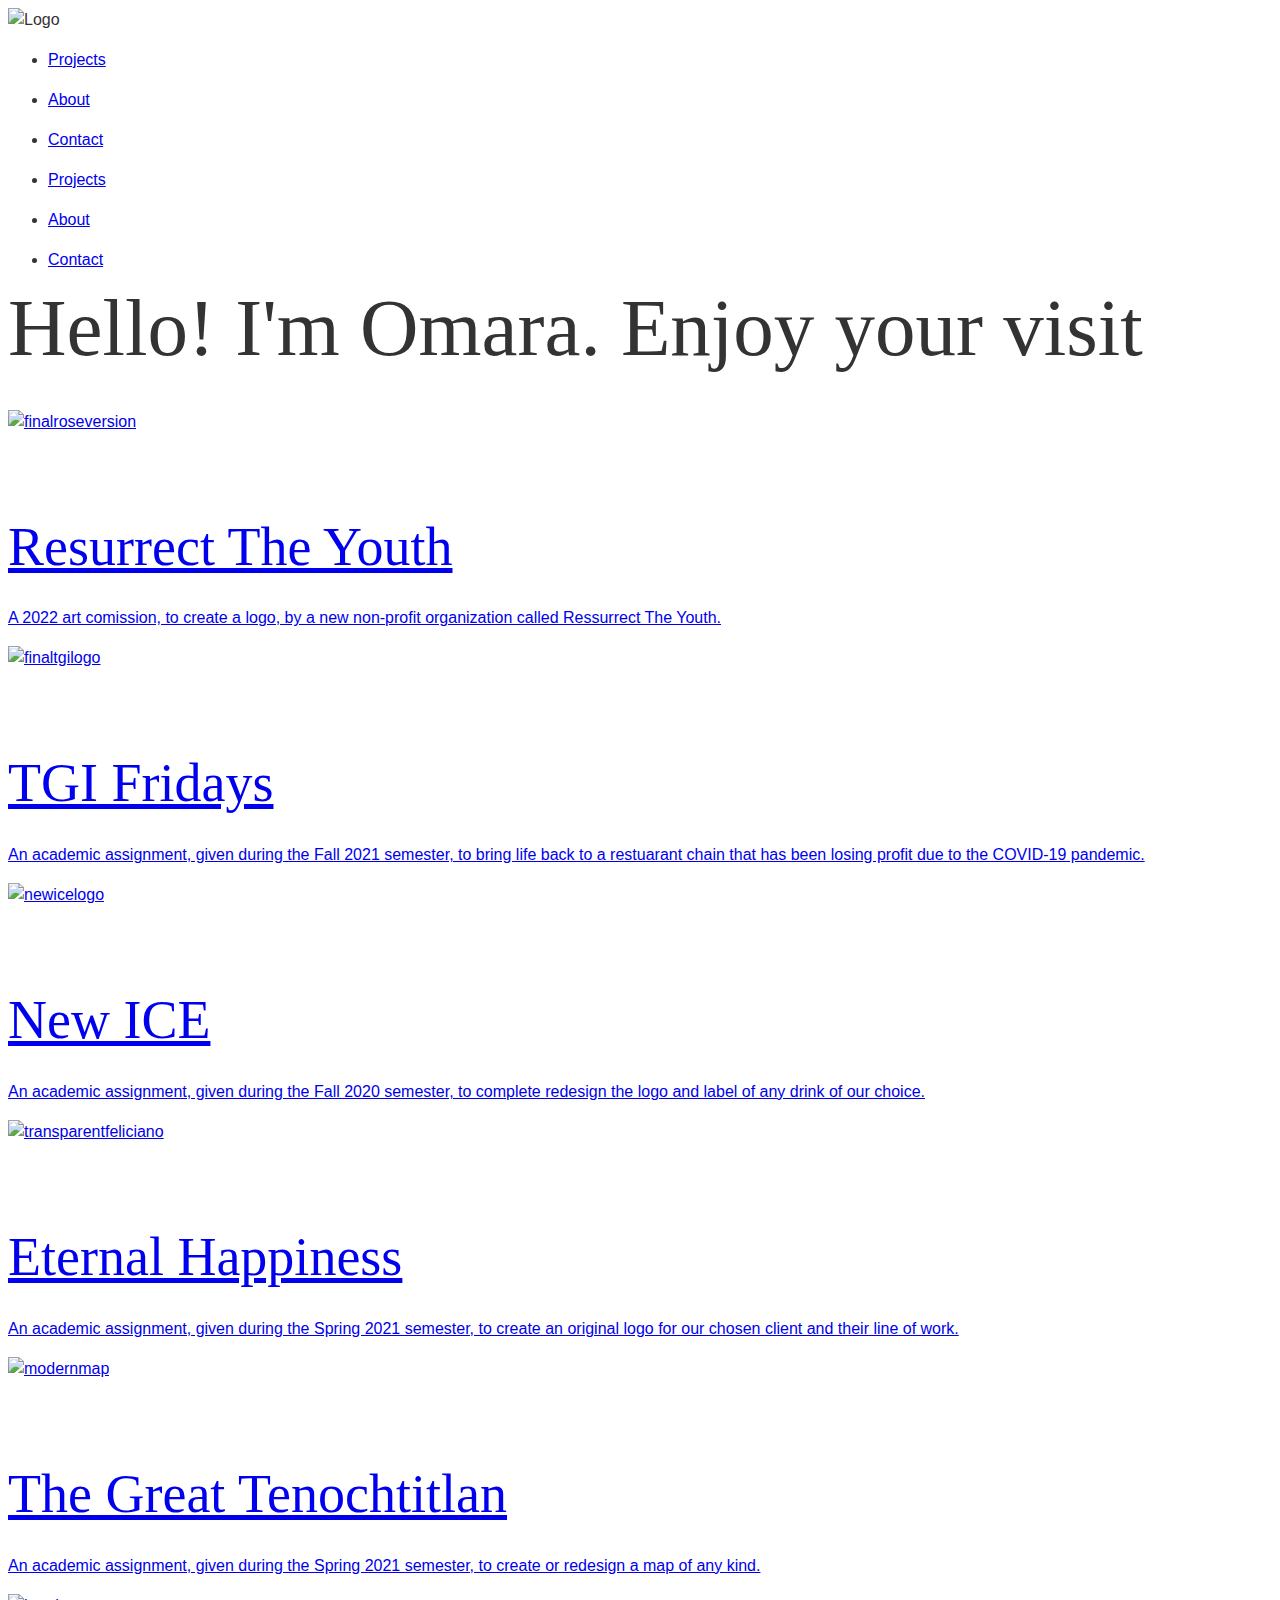
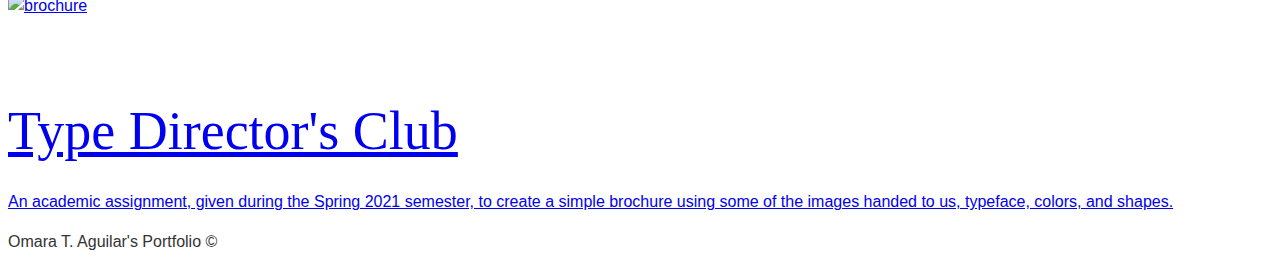
==== index.html @ bab2ff68 "change index" ====
<!doctype html>

<html lang="en">
<head>
  <meta charset="utf-8">
  <title>portfolio</title>
  <meta name="viewport" content="width=device-width, initial-scale=1">

  <meta name="description" content="">
  <meta name="author" content="">

  <meta property="og:title" content="">
  <meta property="og:type" content="website">
  <meta property="og:url" content="">
  <meta property="og:description" content="">
  <meta property="og:image" content="">

  <link rel="stylesheet" href="css/normalize.css">
  <link rel="stylesheet" href="css/styles.css">
</head>

<body>
  <header class="site-header">
    <div class="bottom-header">
      
        <img src="images/mylogo.jpg" alt="Logo">
      <nav>

        <a href="#" class="hamburger"></a>

        <ul id="menu" class="menu">
          <li><a href="index.html">Projects</a></li>
          <li><a href="about.html">About</a></li>
          <li><a href="contact.html">Contact</a></li>
        </ul>

        <ul id="menu-mobile" class="mobile-menu">
          <li><a href="index.html">Projects</a></li>
          <li><a href="about.html">About</a></li>
          <li><a href="contact.html">Contact</a></li>
        </ul>
      </nav>
    </div>
  </header>

      <h1>Hello! I'm Omara. Enjoy your visit</h1>
      
      <main class="page-projects">
        <!-- your page content here... -->
        <a href="project1.html">
        <section class="project">
          <div class="project-image">
            <img src="images/project1/finalroseversion.jpg" alt="finalroseversion">
          </div>
        </section>

       <section class ="intros">
          <h2>Resurrect The Youth</h2>
          <div class="intro-text">
            <p>A 2022 art comission, to create a logo, by a new non-profit organization called Ressurrect The Youth.</p>
          </div>
        </section>
        </a>

        <a href="project2.html">
        <section class="project">
          <div class="project-image">
            <img src="images/project2/finaltgilogo.jpg" alt="finaltgilogo">
          </div>
        </section>
        
        <section class ="intros">
          <h2>TGI Fridays</h2>
          <div class="intro-text">
            <p>An academic assignment, given during the Fall 2021 semester, to bring life back to a restuarant chain that has been losing profit due to the COVID-19 pandemic.</p>
          </div>
        </section>
        </a>

        <a href="project3.html">
        <section class="project">
          <div class="project-image">
            <img src="images/project3/newicelogo.jpg" alt="newicelogo">
          </div>
        </section>

        <section class ="intros">
          <h2>New ICE</h2>
          <div class="intro-text">
            <p>An academic assignment, given during the Fall 2020 semester, to complete redesign the logo and label of any drink of our choice.</p>
          </div>
        </section>
        </a>
      
        <a href="project4.html">
        <section class="project">
          <div class="project-image">
            <img src="images/project4/transparentfeliciano.PNG" alt="transparentfeliciano">
          </div>
        </section>
        
        <section class ="intros">
          <h2>Eternal Happiness</h2>
          <div class="intro-text">
            <p>An academic assignment, given during the Spring 2021 semester, to create an original logo for our chosen client and their line of work.</p>
          </div>
        </section>
        </a>

        <a href="project5.html">
        <section class="project">
          <div class="project-image">
            <img src="images/project5/modernmap.jpg" alt="modernmap">
          </div>
        </section>

        <section class ="intros">
          <h2>The Great Tenochtitlan</h2>
          <div class="intro-text">
            <p>An academic assignment, given during the Spring 2021 semester, to create or redesign a map of any kind.</p>
          </div>
        </section>
        </a>

        <a href="project6.html">
        <section class="project">
          <div class="project-image">
            <img src="images/project6/brochure.jpg" alt="brochure">
          </div>
        </section>

        <section class ="intros">
          <h2>Type Director's Club</h2>
          <div class="intro-text">
            <p>An academic assignment, given during the Spring 2021 semester, to create a simple brochure using some of the images handed to us, typeface, colors, and shapes.</p>
          </div>
        </section>
        </a>
      </main>
      
      <footer class="site-footer">
        <!-- your site footer content here... -->
        Omara T. Aguilar's Portfolio &copy;
      </footer>
    
    <script src="https://code.jquery.com/jquery-3.6.0.min.js" integrity="sha256-/xUj+3OJU5yExlq6GSYGSHk7tPXikynS7ogEvDej/m4=" crossorigin="anonymous"></script>
    <script src="js/main.js"></script>
</body>
</html>
---- css/styles.css ----
/*  ==========================
    BASE TYPOGRAPHY
    This is added as a template to help start. 
    You should change the fonts, font-sizes and anything else appropriate for your site.
    ========================== */

/* Optional, include a web font. @import must come before other styles. These examples are commented out */

/*
@import url('https://fonts.googleapis.com/css?family=Rubik:400,400i,700,700i');
@import url('https://fonts.googleapis.com/css?family=Barlow+Condensed:400,500');
*/

/* The html and body selectors below set the base type for the entire page */
html {
    font-size: 1em;
}

body {
    font-family: sans-serif;
    font-weight: 400;
    line-height: 1.5;
    color: #333;
}


/* This adds space between paragraphs and list items*/
/* NOTE: most Navigations use list items so you will need to */
/* explicity set the margins on those so this rule doesn't */
/* mess up your navigation styling */
p,
li {
    margin-top: 0;
    margin-bottom: 1em;
}


/* Base Styling for headings.
    You can and should modify these to fit your site*/
h1,
h2,
h3,
h4,
h5,
h6 {
    font-weight: 500;
    font-family: serif;
}


/* For each of your headings at minimum set the margin, size, line-height. 
Adjust font-weight and other properties as needed. */

h1 {
    font-size: 5.063em;
    line-height: 1;
    margin: 0 0 0.5em 0;
}

h2 {
    font-size: 3.375em;
    line-height: 1.2;
    margin: 1.5em 0 0.5em 0;
}

h3 {
    font-size: 2.25em;
    line-height: 1;
    margin: 1.5em 0 0.25em 0;
}

h4 {
    font-size: 1.5em;
    line-height: 1;
    margin: 1.5em 0 0.5em 0;
    font-weight: 400;
}

h5 {
    font-size: 1em;
    line-height: 1;
    margin: 1.5em 0 0.5em 0;
    font-weight: 400;
}

h6 {
    font-size: 1em;
    line-height: 1.5;
    margin: 1em 0 0 0;
    font-weight: 400;
    /* normal */
    text-transform: uppercase;
}

/*  ==========================
    BASE RESPONSIVE
    ========================== */

/* Use border-box box-sizing. This isn't strictly necessary with CSS Grid but can be helpful if you're using a float fallback and it tends to be more intuitive.*/

html {
    box-sizing: border-box;
}

*,
*:before,
*:after {
    box-sizing: inherit;
}


/* This is basic way to make images responsive. This means if they're larger than their container they will shrink to fit it. Not a complete solution to responsive images. */

img, video {
    width: auto;
    height: auto;
    max-width: 100%;
}

/*RESPONSIVE VIDEO
See for more info: https://codepen.io/profstein/pen/mrMLRj
*/
.videoWrapper{
    position: relative;
    height: 0;
    /* padding-bottom: 75%; */ /* 4:3 aspect ratio */
    padding-bottom: 56.25%; /* 16:9 aspect ratio */
}

.videoWrapper iframe{
    position: absolute;
    top: 0;
    left: 0;
    width:100%;
    height: 100%;
}


/*  ==========================
    YOUR STYLES
    Add your styles below.
    ========================== */
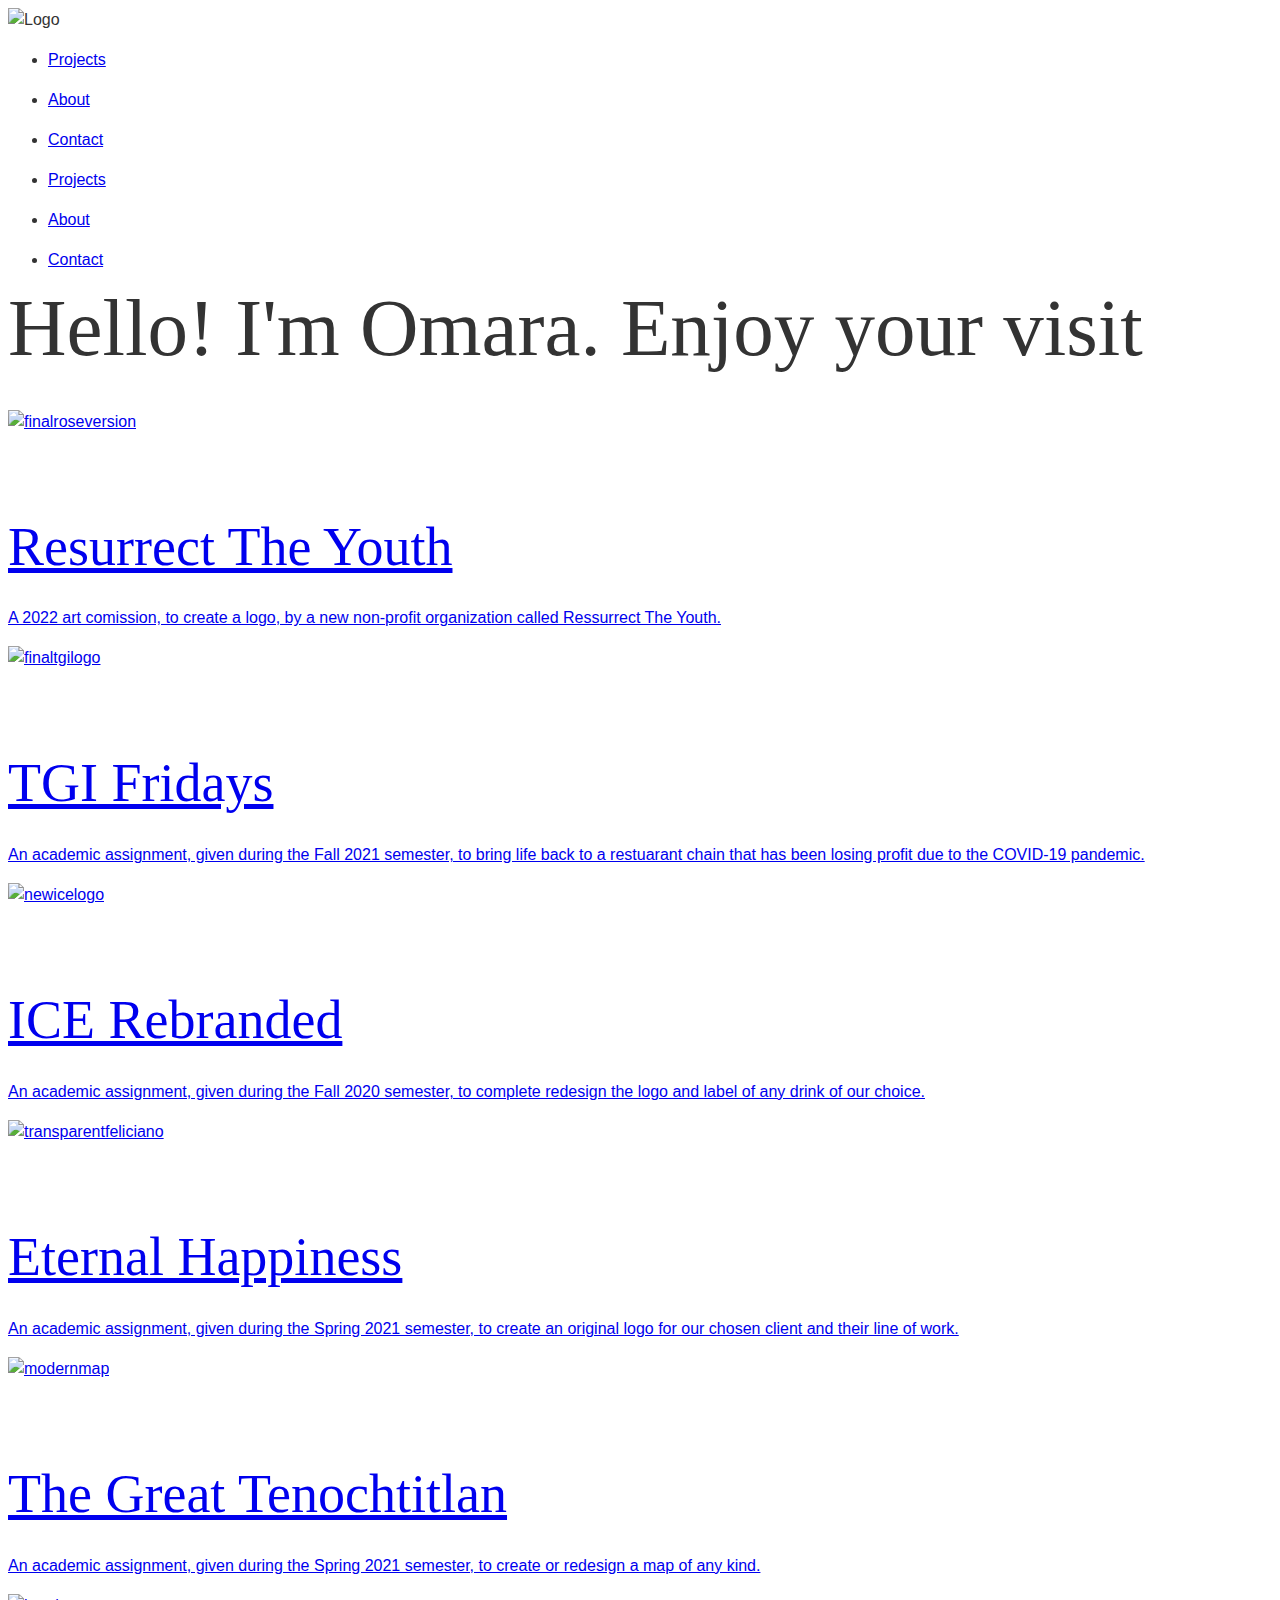
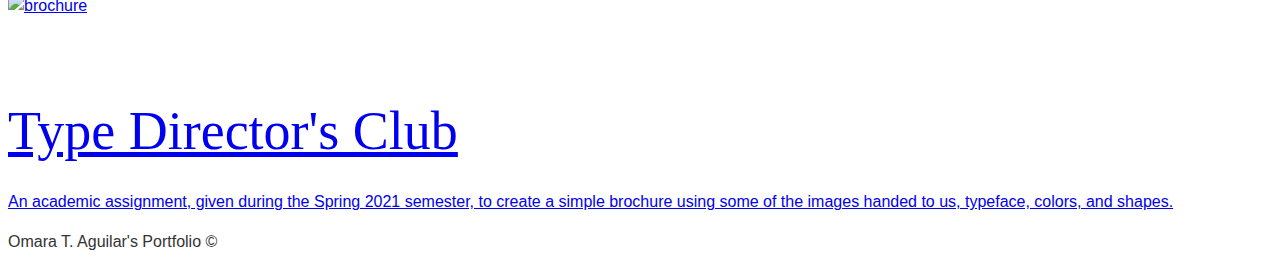
==== commit 8e3cac62: "change index" ====
--- a/index.html
+++ b/index.html
@@ -85,7 +85,7 @@
         </section>
 
         <section class ="intros">
-          <h2>New ICE</h2>
+          <h2>ICE Rebranded</h2>
           <div class="intro-text">
             <p>An academic assignment, given during the Fall 2020 semester, to complete redesign the logo and label of any drink of our choice.</p>
           </div>
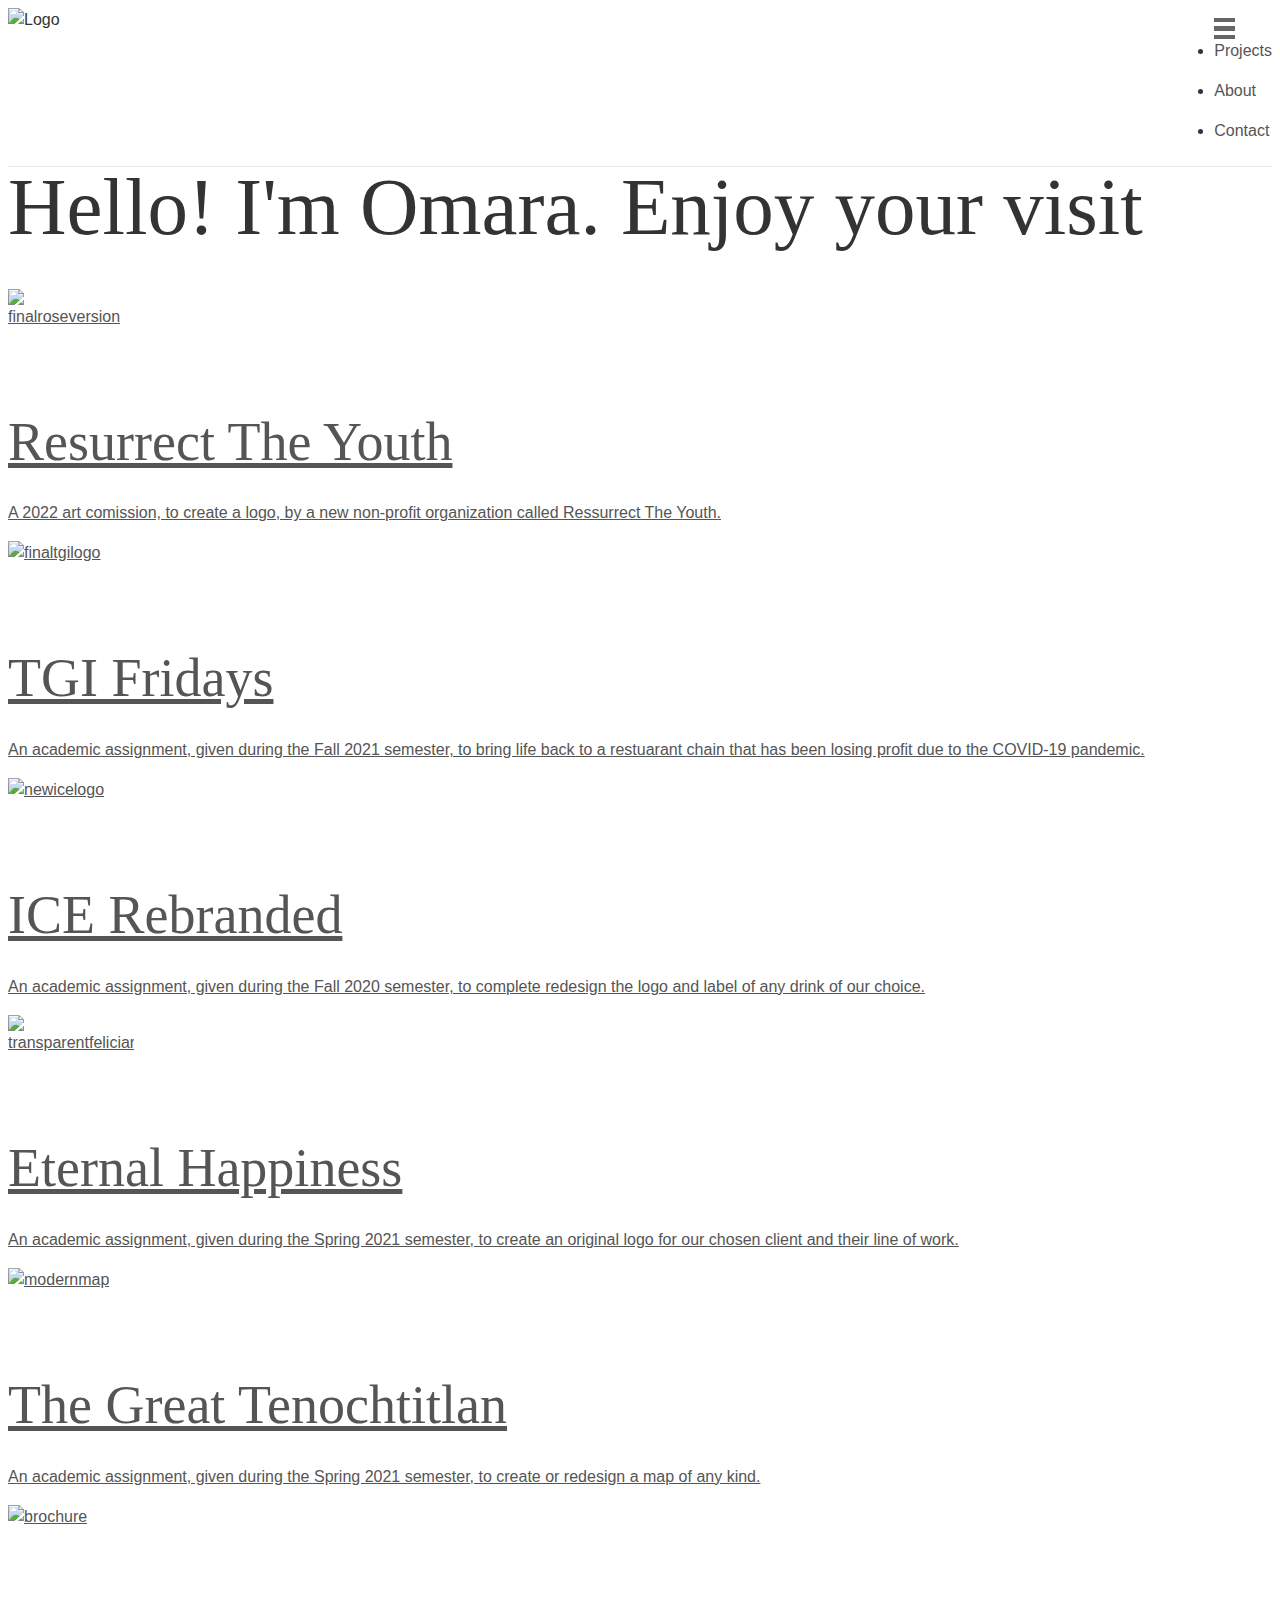
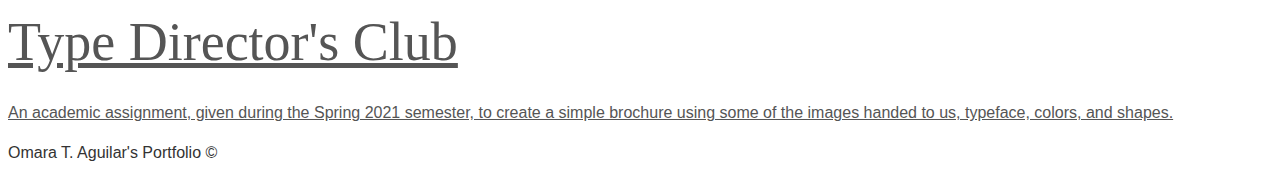
==== commit 6a3731ed: "change index" ====
--- a/index.html
+++ b/index.html
@@ -23,7 +23,7 @@
   <header class="site-header">
     <div class="bottom-header">
       
-        <img src="images/mylogo.jpg" alt="Logo">
+        <img src="images/mylogo.jpg" class="Logo" alt="Logo">
       <nav>
 
         <a href="#" class="hamburger"></a>
--- a/css/styles.css
+++ b/css/styles.css
@@ -139,4 +139,143 @@
 /*  ==========================
     YOUR STYLES
     Add your styles below.
-    ========================== */+    ========================== */
+
+/* =========
+    Navbar Start
+=================== */
+@import url('https://fonts.googleapis.com/css?family=Roboto:400&display=swap');
+
+*, *:before, *:after {
+    box-sizing: border-box;
+}
+img{
+  width:auto;
+  height: 10%;
+  max-width: 10%;
+}
+a{
+  color: #555;
+}
+header.site-header{
+  font-family: 'Roboto', sans-serif;
+  font-weight: 400;
+}
+header.site-header .logo img{
+  width:320px;
+}
+
+header.site-header .bottom-header {
+    border-bottom: 1px solid #e9e9e9;
+    padding-bottom: 7px;
+/*     margin-right: 42px; */
+}
+header.site-header .bottom-header:after, header.site-header .top-header:after {
+    content: '';
+    display: table;
+    clear: both;
+}
+
+@media (max-width: 1285px){
+  header.site-header .bottom-header {
+    margin-right: 0;
+  }
+}
+
+header.site-header nav {
+    float: right;
+    padding-top: 15px;
+}
+@media (max-width: 1285px){
+  header.site-header nav {
+    padding-top: 10px;
+}
+}
+
+.hamburger {
+    display: none;
+    background: linear-gradient(to bottom, #666666 0%, #666666 20%, rgba(0, 0, 0, 0) 20%, rgba(0, 0, 0, 0) 40%, #666666 40%, #666666 60%, rgba(0, 0, 0, 0) 60%, rgba(0, 0, 0, 0) 80%, #666666 80%, #666666 100%);
+    width: 21px;
+    height: 21px;
+}
+@media (max-width: 1285px){
+  .hamburger {
+    display: block;
+  }
+}
+
+
+nav > ul {
+    margin: 0;
+    padding: 0;
+}
+nav a{
+  text-decoration: none;
+}
+
+header.site-header .menu {
+    text-transform: uppercase;
+    list-style: none;
+    padding-left: 0;
+    font-size: 14px;
+}
+
+header.site-header .menu li {
+    float: left;
+    margin-right: 35px;
+    position: relative;
+}
+header.site-header .menu li:last-of-type {
+  margin-right: 10px;
+}
+
+header.site-header .menu li a {
+    text-decoration: none;
+    color: #666666;
+}
+
+@media (max-width: 1284px){
+  header.site-header .menu {
+    display: none;
+    background-color: white;
+  }
+
+  header.site-header .menu li {
+      margin-right: 0;
+      display: block;
+      float: none;
+      padding-bottom: 14px;
+      text-align: center;
+  }
+  
+  header.site-header .menu li a {
+    display: block;
+    padding-top: 6px;
+    padding-bottom: 6px;
+    display: inline-block;
+    position: relative;
+  }
+
+}
+
+@media (max-width: 1023px){
+  header.site-header .menu li {
+    margin-right: 22px;
+  }
+}
+
+header.site-header .menu.mobile-menu {
+    display: none;
+    position: absolute;
+    width: 100%;
+    top: 0;
+    right: 0;
+    z-index: 5;
+    padding-left: 20px;
+    padding-top: 12px;
+    border-bottom: 1px solid #e9e9e9;
+}
+
+/* =========
+    Navbar Ends
+=================== */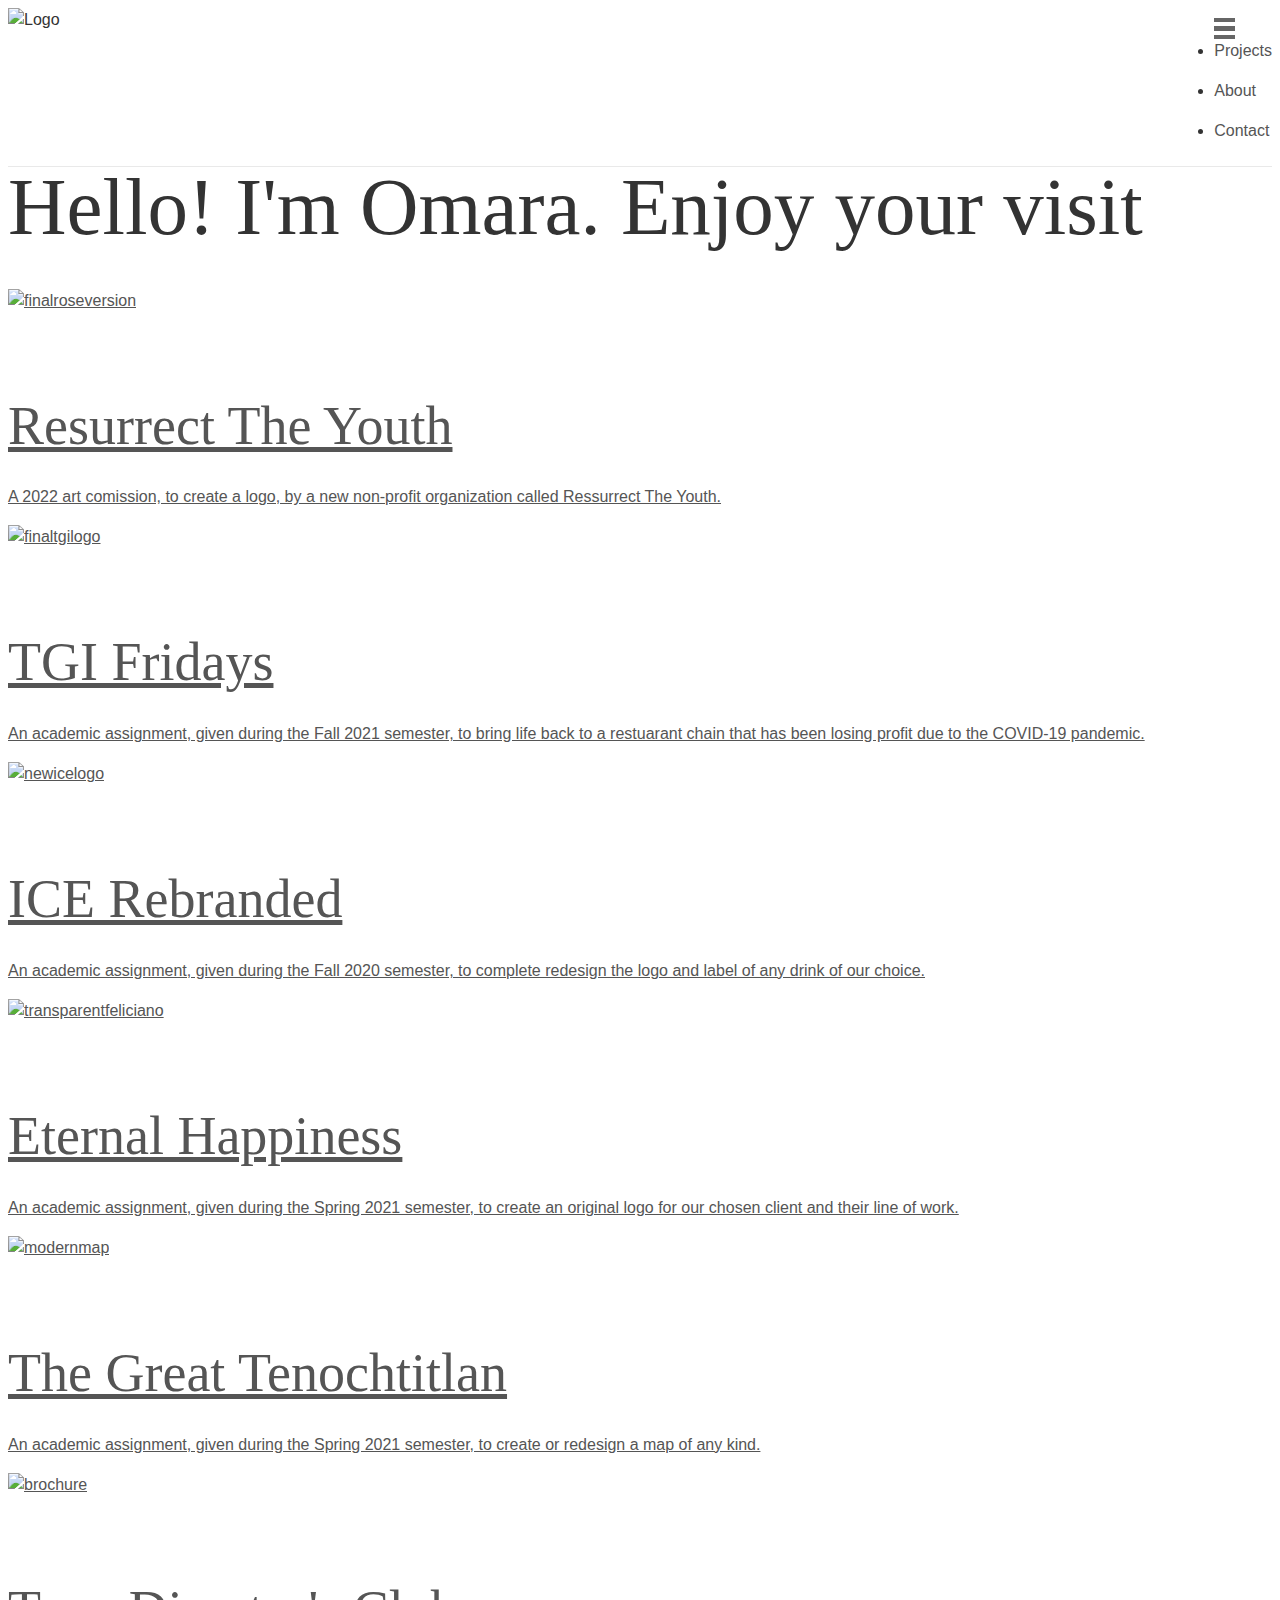
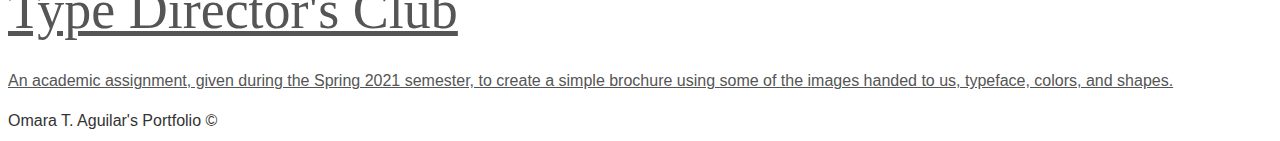
==== commit cb3e06a1: "change" ====
--- a/index.html
+++ b/index.html
@@ -23,7 +23,7 @@
   <header class="site-header">
     <div class="bottom-header">
       
-        <img src="images/mylogo.jpg" class="Logo" alt="Logo">
+        <img src="images/mylogo.jpg" class="logo" alt="Logo">
       <nav>
 
         <a href="#" class="hamburger"></a>
--- a/css/styles.css
+++ b/css/styles.css
@@ -149,7 +149,7 @@
 *, *:before, *:after {
     box-sizing: border-box;
 }
-img{
+.logo {
   width:auto;
   height: 10%;
   max-width: 10%;
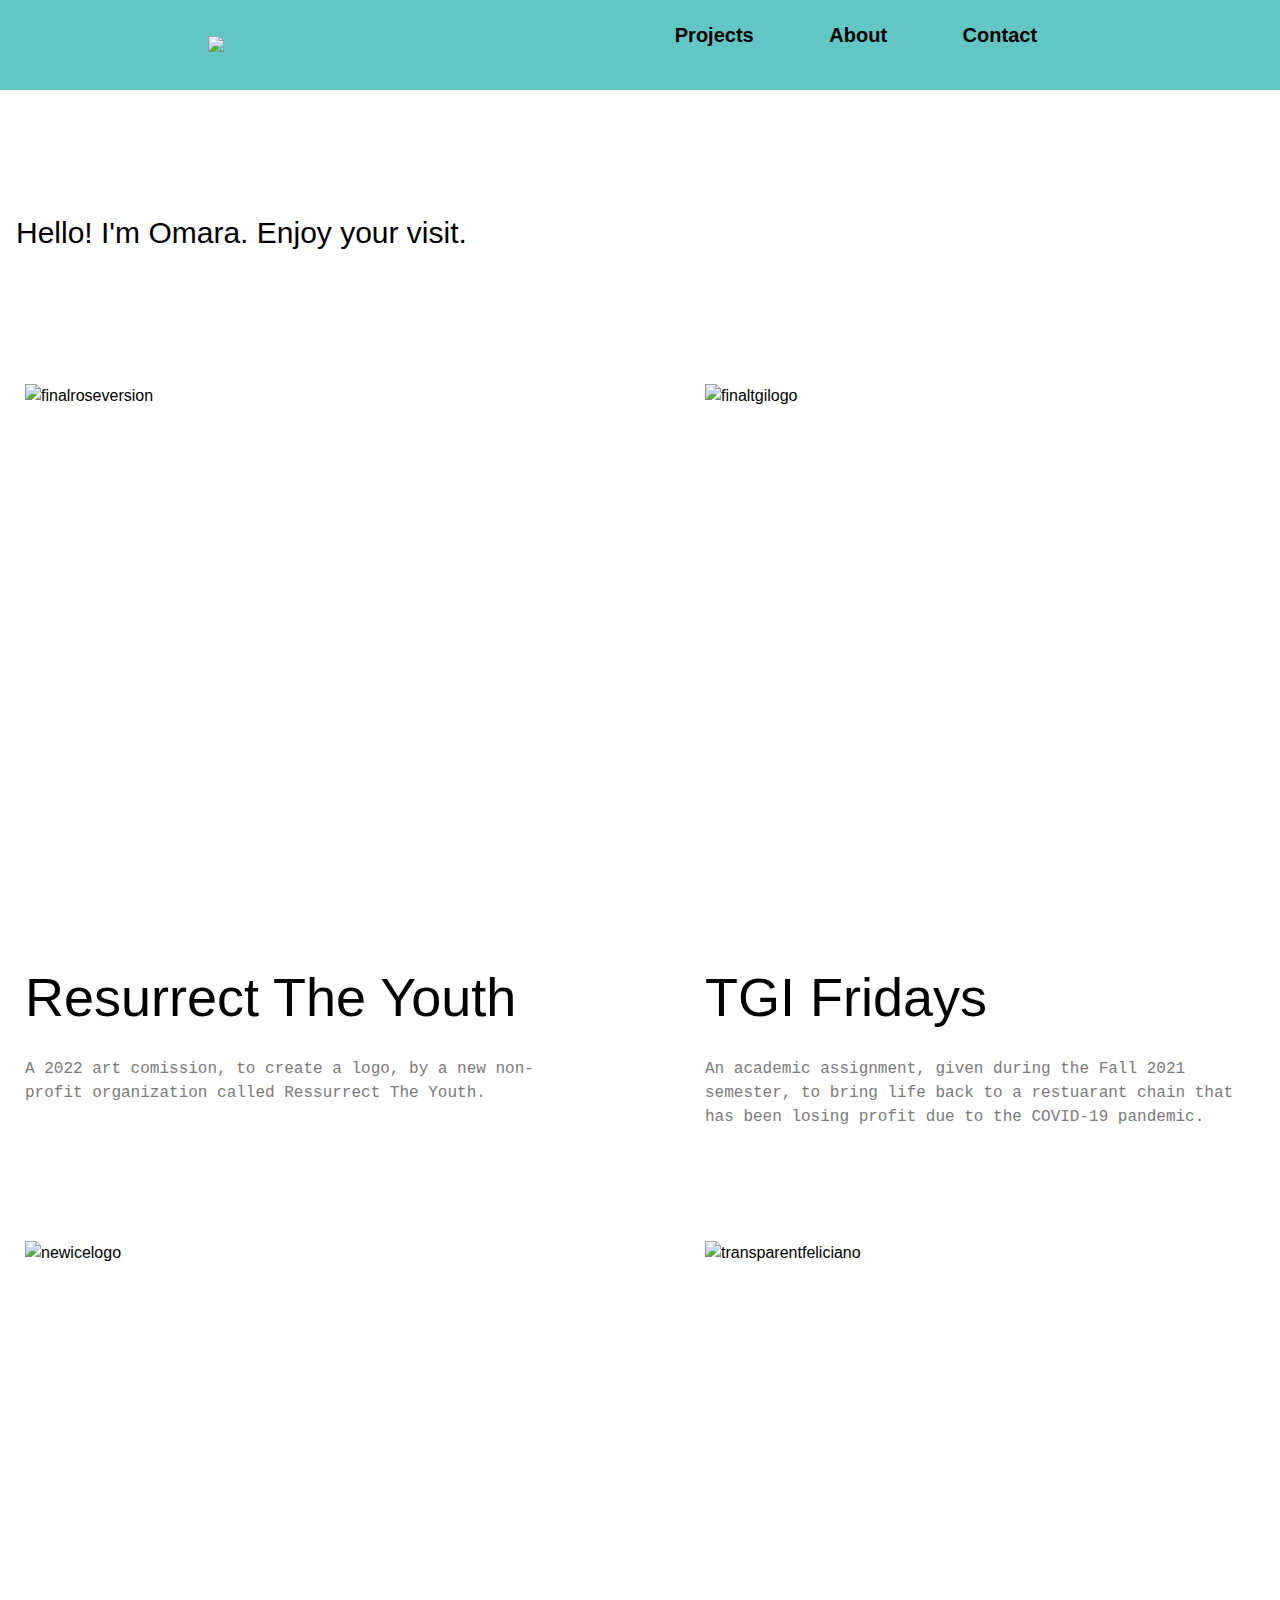
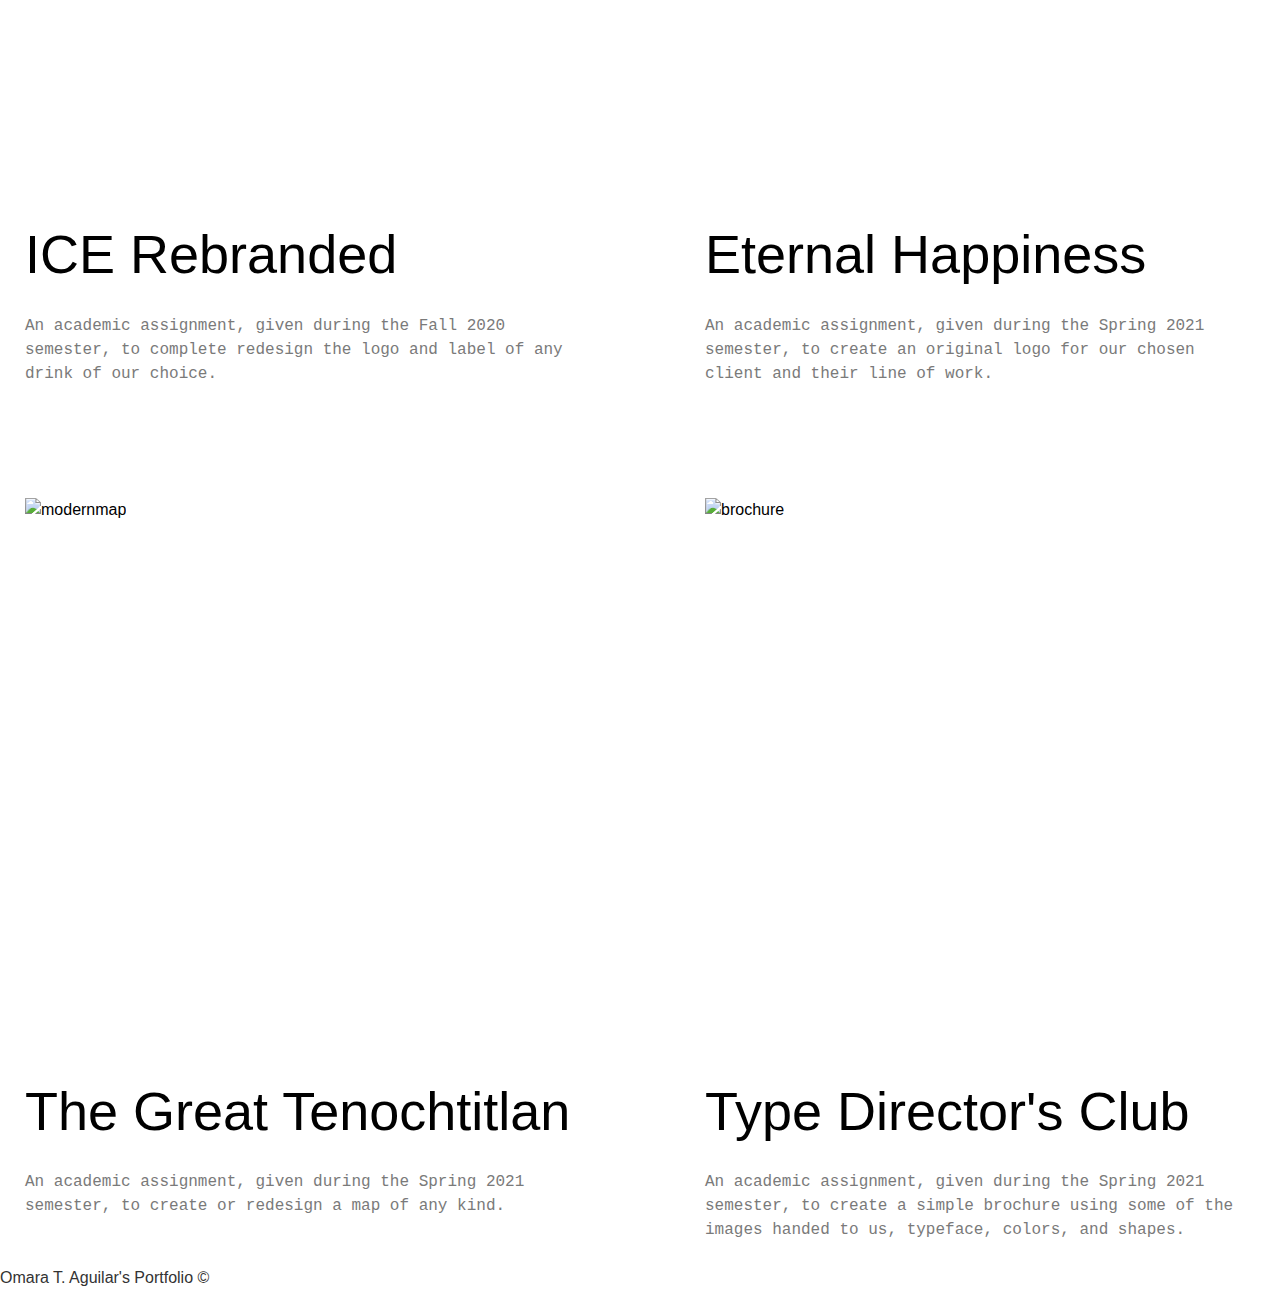
==== commit beefea97: "change" ====
--- a/index.html
+++ b/index.html
@@ -20,30 +20,32 @@
 </head>
 
 <body>
-  <header class="site-header">
-    <div class="bottom-header">
-      
-        <img src="images/mylogo.jpg" class="logo" alt="Logo">
-      <nav>
+  <header>
+    <nav class="navbar">
+      <div class="container-icon" id="toggle-button">
+        <img class="logo" src="images/mylogo.jpg">
+      </div>
 
-        <a href="#" class="hamburger"></a>
+      <ul class="nav-list" id="navi-list">
+        <li class="list-item">
+          <a href="index.html">Projects</a>
+        </li>
+        <li class="list-item">
+          <a href="about.html">About</a>
+        </li>
+        <li class="list-item">
+          <a href="contact.html">Contact</a>
+        </li>
+      </ul>
+      <div class="menu">
+        <div class="menu-line"></div>
+        <div class="menu-line"></div>
+        <div class="menu-line"></div>
+      </div>
+</nav>
+</header>
 
-        <ul id="menu" class="menu">
-          <li><a href="index.html">Projects</a></li>
-          <li><a href="about.html">About</a></li>
-          <li><a href="contact.html">Contact</a></li>
-        </ul>
-
-        <ul id="menu-mobile" class="mobile-menu">
-          <li><a href="index.html">Projects</a></li>
-          <li><a href="about.html">About</a></li>
-          <li><a href="contact.html">Contact</a></li>
-        </ul>
-      </nav>
-    </div>
-  </header>
-
-      <h1>Hello! I'm Omara. Enjoy your visit</h1>
+      <h1>Hello! I'm Omara. Enjoy your visit.</h1>
       
       <main class="page-projects">
         <!-- your page content here... -->
@@ -146,4 +148,12 @@
     <script src="https://code.jquery.com/jquery-3.6.0.min.js" integrity="sha256-/xUj+3OJU5yExlq6GSYGSHk7tPXikynS7ogEvDej/m4=" crossorigin="anonymous"></script>
     <script src="js/main.js"></script>
 </body>
+<script>
+  const toggleButton = document.getElementById('toggle-button');
+  const naviList = document.getElementById('navi-list');
+
+  toggleButton.addEventListener('click', () => {
+    naviList.classList.toggle('active');
+  })
+</script>
 </html>--- a/css/styles.css
+++ b/css/styles.css
@@ -144,138 +144,155 @@
 /* =========
     Navbar Start
 =================== */
-@import url('https://fonts.googleapis.com/css?family=Roboto:400&display=swap');
-
-*, *:before, *:after {
+* {
     box-sizing: border-box;
-}
-.logo {
-  width:auto;
-  height: 10%;
-  max-width: 10%;
-}
-a{
-  color: #555;
-}
-header.site-header{
-  font-family: 'Roboto', sans-serif;
-  font-weight: 400;
-}
-header.site-header .logo img{
-  width:320px;
-}
-
-header.site-header .bottom-header {
-    border-bottom: 1px solid #e9e9e9;
-    padding-bottom: 7px;
-/*     margin-right: 42px; */
-}
-header.site-header .bottom-header:after, header.site-header .top-header:after {
-    content: '';
-    display: table;
-    clear: both;
-}
-
-@media (max-width: 1285px){
-  header.site-header .bottom-header {
-    margin-right: 0;
-  }
-}
-
-header.site-header nav {
-    float: right;
-    padding-top: 15px;
-}
-@media (max-width: 1285px){
-  header.site-header nav {
+    padding: 0;
+    margin: 0;
+}
+
+.navbar{
+    background-color: #62c6c4;
+    color: black;
+    display: flex;
+    justify-content: space-around;
+    font-size: 20px;
+    align-items: center;
+    box-shadow: 50px 20px 50px rgba (0,0,0,0), 0 20px 20px rgba(0,0,0,0);
+  }
+
+.logo{
+  height: 100px;
+}
+
+.nav-list{
+   list-style-type: none;
+}
+
+.nav-list .list-item{
+  display: inline-block;
+  padding: 20px 10px;
+  font-family: Trebuchet MS, sans-serif;
+  font-weight: bold;
+}
+
+.navbar a{
+  color: black;
+  text-decoration: none;
+}
+
+.navbar ul li a{
+   text-decoration: none;
+   color: black;
+   padding: 8px 25px;
+   transition: all .5s ease;
+    }
+
+.navbar ul li a:hover{
+   background-color: #FFFFFF;
+   color:black;
+   box-shadow: 0 0 10px white;
+}
+
+.menu{
+  display: none;
+}
+
+.menu-line{
+  width: 20px;
+  height: 3px;
+  background-color: black;
+  margin-bottom: 4px;
+}
+
+@media (max-width: 600px) {
+  .navbar{
+    flex-direction: column;
+    position: relative;
+    background-color: #62c6c4;
+    color: black;
+    justify-content: space-around;
+    font-size: 20px;
+  }
+  .navbar .container-icon{
+    width: 100%;
+  }
+  .nav-list{
+   list-style-type: none;
+    width: 100%;
+    text-align: center;
     padding-top: 10px;
-}
-}
-
-.hamburger {
     display: none;
-    background: linear-gradient(to bottom, #666666 0%, #666666 20%, rgba(0, 0, 0, 0) 20%, rgba(0, 0, 0, 0) 40%, #666666 40%, #666666 60%, rgba(0, 0, 0, 0) 60%, rgba(0, 0, 0, 0) 80%, #666666 80%, #666666 100%);
-    width: 21px;
-    height: 21px;
-}
-@media (max-width: 1285px){
-  .hamburger {
+  }
+  .nav-list .list-item{
+  display: block;
+  border-top: 1px solid white;
+  font-family: Trebuchet MS, sans-serif;
+  font-weight: bold;
+  }
+  .menu{
     display: block;
-  }
-}
-
-
-nav > ul {
-    margin: 0;
-    padding: 0;
-}
-nav a{
-  text-decoration: none;
-}
-
-header.site-header .menu {
-    text-transform: uppercase;
-    list-style: none;
-    padding-left: 0;
-    font-size: 14px;
-}
-
-header.site-header .menu li {
-    float: left;
-    margin-right: 35px;
-    position: relative;
-}
-header.site-header .menu li:last-of-type {
-  margin-right: 10px;
-}
-
-header.site-header .menu li a {
-    text-decoration: none;
-    color: #666666;
-}
-
-@media (max-width: 1284px){
-  header.site-header .menu {
-    display: none;
-    background-color: white;
-  }
-
-  header.site-header .menu li {
-      margin-right: 0;
-      display: block;
-      float: none;
-      padding-bottom: 14px;
-      text-align: center;
+    position: absolute;
+    right: 15px;
+    top: 15px;
+  }
+  .logo{
+    margin-left: 10px;
+    margin-top: 5px;
   }
   
-  header.site-header .menu li a {
-    display: block;
-    padding-top: 6px;
-    padding-bottom: 6px;
-    display: inline-block;
-    position: relative;
-  }
-
-}
-
-@media (max-width: 1023px){
-  header.site-header .menu li {
-    margin-right: 22px;
-  }
-}
-
-header.site-header .menu.mobile-menu {
-    display: none;
-    position: absolute;
-    width: 100%;
-    top: 0;
-    right: 0;
-    z-index: 5;
-    padding-left: 20px;
-    padding-top: 12px;
-    border-bottom: 1px solid #e9e9e9;
+  .active{
+    display:block;
+  }
 }
 
 /* =========
     Navbar Ends
-=================== */+=================== */
+
+
+
+/* =======
+    Index
+==================== */
+
+h1{
+  margin-top: 8rem;
+  margin-bottom: 8rem;
+  margin-left: 1rem;
+  font-size: 30px;
+  font-family: Verdana, sans-serif;
+  color: black;
+}
+
+h2{
+  font-family: Verdana, sans-serif;
+}
+
+.page-projects{
+display: grid;
+grid-gap: 5rem;
+grid-template-columns: 1fr 1fr;
+}
+
+.project-image{
+  width: 500px;
+  height: 500px;
+}
+
+.page-projects a{
+  color: black;
+  text-decoration: none;
+  padding: 8px 25px;
+  transition: all .5s ease;
+}
+
+.page-projects a:hover{
+  background-color: #62c6c4;
+  color:black;
+  box-shadow: 0 0 10px #62c6c4;
+}
+
+.intro-text{
+color:#7a7a7a;
+font-family: 'Courier New', Courier, monospace;
+}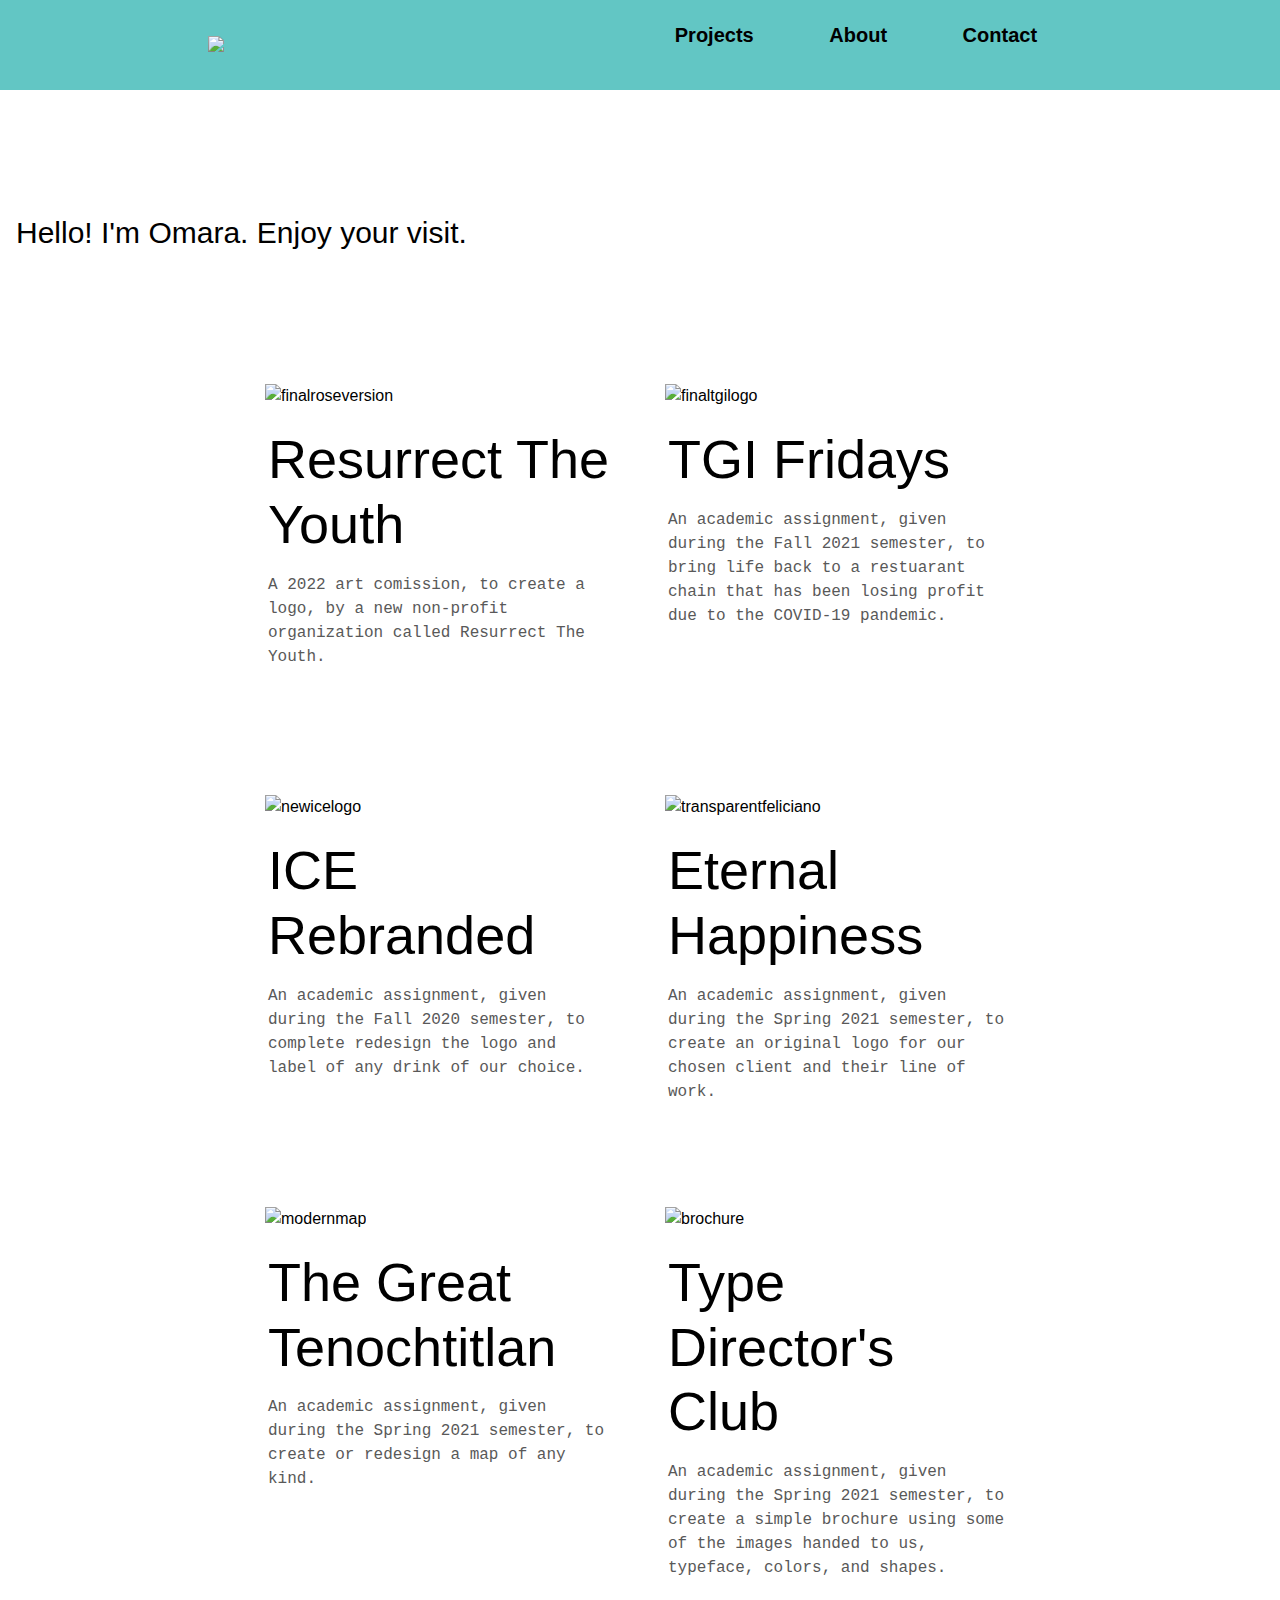
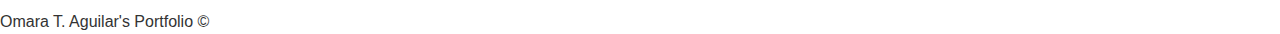
==== commit 6a205e74: "chnage index" ====
--- a/index.html
+++ b/index.html
@@ -52,14 +52,14 @@
         <a href="project1.html">
         <section class="project">
           <div class="project-image">
-            <img src="images/project1/finalroseversion.jpg" alt="finalroseversion">
+            <img src="images/project1/finalroseversion.jpg" class="finalerose" alt="finalroseversion">
           </div>
         </section>
 
        <section class ="intros">
           <h2>Resurrect The Youth</h2>
           <div class="intro-text">
-            <p>A 2022 art comission, to create a logo, by a new non-profit organization called Ressurrect The Youth.</p>
+            <p>A 2022 art comission, to create a logo, by a new non-profit organization called Resurrect The Youth.</p>
           </div>
         </section>
         </a>
@@ -67,7 +67,7 @@
         <a href="project2.html">
         <section class="project">
           <div class="project-image">
-            <img src="images/project2/finaltgilogo.jpg" alt="finaltgilogo">
+            <img src="images/project2/finaltgilogo.jpg" class="finaltgilogo" alt="finaltgilogo">
           </div>
         </section>
         
@@ -82,7 +82,7 @@
         <a href="project3.html">
         <section class="project">
           <div class="project-image">
-            <img src="images/project3/newicelogo.jpg" alt="newicelogo">
+            <img src="images/project3/newicelogo.jpg" class="newicelogo" alt="newicelogo">
           </div>
         </section>
 
@@ -97,7 +97,7 @@
         <a href="project4.html">
         <section class="project">
           <div class="project-image">
-            <img src="images/project4/transparentfeliciano.PNG" alt="transparentfeliciano">
+            <img src="images/project4/transparentfeliciano.PNG" class="transparentfeliciano" alt="transparentfeliciano">
           </div>
         </section>
         
@@ -112,7 +112,7 @@
         <a href="project5.html">
         <section class="project">
           <div class="project-image">
-            <img src="images/project5/modernmap.jpg" alt="modernmap">
+            <img src="images/project5/modernmap.jpg" class="modernmap" alt="modernmap">
           </div>
         </section>
 
@@ -127,7 +127,7 @@
         <a href="project6.html">
         <section class="project">
           <div class="project-image">
-            <img src="images/project6/brochure.jpg" alt="brochure">
+            <img src="images/project6/brochure.jpg" class="brochure" alt="brochure">
           </div>
         </section>
 
--- a/css/styles.css
+++ b/css/styles.css
@@ -160,9 +160,9 @@
     box-shadow: 50px 20px 50px rgba (0,0,0,0), 0 20px 20px rgba(0,0,0,0);
   }
 
-.logo{
-  height: 100px;
-}
+  .logo{
+    height: 100px;
+  }
 
 .nav-list{
    list-style-type: none;
@@ -171,7 +171,7 @@
 .nav-list .list-item{
   display: inline-block;
   padding: 20px 10px;
-  font-family: Trebuchet MS, sans-serif;
+  font-family: Verdana, sans-serif;
   font-weight: bold;
 }
 
@@ -226,7 +226,7 @@
   .nav-list .list-item{
   display: block;
   border-top: 1px solid white;
-  font-family: Trebuchet MS, sans-serif;
+  font-family: Verdana, sans-serif;
   font-weight: bold;
   }
   .menu{
@@ -259,24 +259,27 @@
   margin-top: 8rem;
   margin-bottom: 8rem;
   margin-left: 1rem;
+  font-family: Verdana, sans-serif;
   font-size: 30px;
-  font-family: Verdana, sans-serif;
   color: black;
 }
 
 h2{
-  font-family: Verdana, sans-serif;
+font-family: Verdana, sans-serif;
+margin-top: 1rem;
+margin-bottom: 1rem;
 }
 
 .page-projects{
+max-width: 800px;
+margin: 0 auto;
 display: grid;
-grid-gap: 5rem;
 grid-template-columns: 1fr 1fr;
-}
-
-.project-image{
-  width: 500px;
-  height: 500px;
+grid-template-rows: 1fr 1fr 1fr;
+} 
+
+.project{
+  width: 100%;
 }
 
 .page-projects a{
@@ -292,7 +295,286 @@
   box-shadow: 0 0 10px #62c6c4;
 }
 
+.intros{
+  padding: 3px;
+  margin-bottom: 3px;
+}
+
 .intro-text{
-color:#7a7a7a;
-font-family: 'Courier New', Courier, monospace;
-}+  color:#595959;
+  font-family: 'Courier New', Courier, monospace;
+  margin-bottom: 5px;
+  margin-top: 3px
+}
+
+
+@media (max-width: 600px) {
+  h1{
+    margin-top: 4rem;
+    margin-bottom: 4rem;
+    margin-left: 1rem;
+    font-family: Verdana, sans-serif;
+    font-size: 15px;
+    color: black;
+  }
+
+  h2{
+  font-family: Verdana, sans-serif;
+  margin-top: 3rem;
+  margin-bottom: 1.5rem;
+  font-size: 15px;
+  }
+
+  .page-projects{
+  max-width: 400px;
+  margin: 0 auto;
+  display: grid;
+  grid-template-columns: 1fr;
+  grid-template-rows: 1fr 1fr 1fr 1fr 1fr 1fr;
+  } 
+
+  .project{
+    width: 100%;
+    margin-top: 3rem;
+  }
+
+  .page-projects a{
+    color: black;
+    text-decoration: none;
+    padding: 4px 12.5px;
+    transition: all .5s ease;
+  }
+
+  .page-projects a:hover{
+    background-color: #62c6c4;
+    color:black;
+    box-shadow: 0 0 10px #62c6c4;
+  }
+
+  .intros{
+    padding: 3px;
+    margin-bottom: 3px;
+  }
+
+  .intro-text{
+    color:#595959;
+    font-family: 'Courier New', Courier, monospace;
+    margin-bottom: 5px;
+    margin-top: 3px
+  }
+}
+
+
+
+
+
+/* ==========
+    About
+  ================== */
+
+  h3{
+    margin-top: 8rem;
+    margin-bottom: 8rem;
+    margin-left: 1rem;
+    font-family: Verdana, sans-serif;
+    font-size: 30px;
+    color: black;
+  }
+
+  .me{
+    text-align: center;
+    color:#595959;
+    font-family: 'Courier New', Courier, monospace;
+    font-size: 20px;
+    line-height: 2;
+    margin-left: 5rem;
+    margin-right: 5rem;
+  }
+
+.omara{
+  display: block;
+  margin-left: auto;
+  margin-right: auto;
+  margin-top: 3rem;
+  width: 50%;
+}
+
+.omara img{
+  border: 5px solid #62c6c4;
+  color:black;
+  box-shadow: 0 0 6px black;
+  width: 50%;
+}
+
+
+
+@media (max-width: 600px) {
+    h3{
+      margin-top: 4rem;
+      margin-bottom: 4rem;
+      margin-left: 1rem;
+      font-family: Verdana, sans-serif;
+      font-size: 18px;
+      color: black;
+    }
+
+    .me{
+      text-align: center;
+      color:#595959;
+      font-family: 'Courier New', Courier, monospace;
+      font-size: 14px;
+      line-height: 2;
+      margin-left: 2rem;
+      margin-right: 2rem;
+    }
+
+  .omara{
+    display: block;
+    margin-left: auto;
+    margin-right: auto;
+    margin-top: 3rem;
+    width: 70%;
+  }
+
+  .omara img{
+    border: 5px solid #62c6c4;
+    color:black;
+    box-shadow: 0 0 6px black;
+    width: 70%;
+  }
+}
+
+
+
+
+
+
+
+/* ==========
+    Contact
+  ================== */
+
+
+  .contact-box{
+    width: 500px;
+    border: 8px solid #62c6c4;
+    padding: 50px;
+    margin:20px;
+    color:black;
+    display: block;
+    margin-left: auto;
+    margin-right: auto;
+  }
+
+h4{
+    font-family: Verdana, sans-serif;
+    font-size: 30px;
+    color: black;
+}
+
+.contact-info{
+    color:#595959;
+    font-family: 'Courier New', Courier, monospace;
+    font-size: 20px;
+    line-height: 2;
+    margin-right: 5rem;
+}
+
+
+@media (max-width: 600px) {
+    .contact-box{
+      width: 250px;
+      border: 4px solid #62c6c4;
+      padding: 30px;
+      margin:20px;
+      color:black;
+      display: block;
+      margin-left: auto;
+      margin-right: auto;
+    }
+
+  h4{
+      font-family: Verdana, sans-serif;
+      font-size: 18px;
+      color: black;
+  }
+
+  .contact-info{
+      color:#595959;
+      font-family: 'Courier New', Courier, monospace;
+      font-size: 12px;
+      line-height: 2;
+      margin-right: 5rem;
+  }
+}
+
+
+
+
+
+
+
+/* ==========
+    Projects
+  ================== */
+
+  .project1{
+    text-align: center;
+    color:#595959;
+    font-family: 'Courier New', Courier, monospace;
+    font-size: 20px;
+    line-height: 2;
+    margin-left: 5rem;
+    margin-right: 5rem;
+  }
+
+  .p1{
+    display: block;
+    margin-left: auto;
+    margin-right: auto;
+    margin-bottom: 3rem;
+    margin-top: 3rem;
+    width: 50%;
+  }
+
+  .p1 img{
+    border: 5px solid #62c6c4;
+    color:black;
+    box-shadow: 0 0 6px black;
+    width: 70%;
+    margin-bottom: 3rem;
+    margin-top: 2rem;
+  }
+
+
+
+  @media (max-width: 600px) {
+    .project1{
+      text-align: center;
+      color:#595959;
+      font-family: 'Courier New', Courier, monospace;
+      font-size: 10px;
+      line-height: 2;
+      margin-left: 2rem;
+      margin-right: 2rem;
+    }
+  
+    .p1{
+      display: block;
+      margin-left: auto;
+      margin-right: auto;
+      margin-bottom: 3rem;
+      margin-top: 3rem;
+      width: 70%;
+    }
+  
+    .p1 img{
+      border: 3px solid #62c6c4;
+      color:black;
+      box-shadow: 0 0 6px black;
+      width: 70%;
+      margin-bottom: 3rem;
+    }
+  }
+
+
